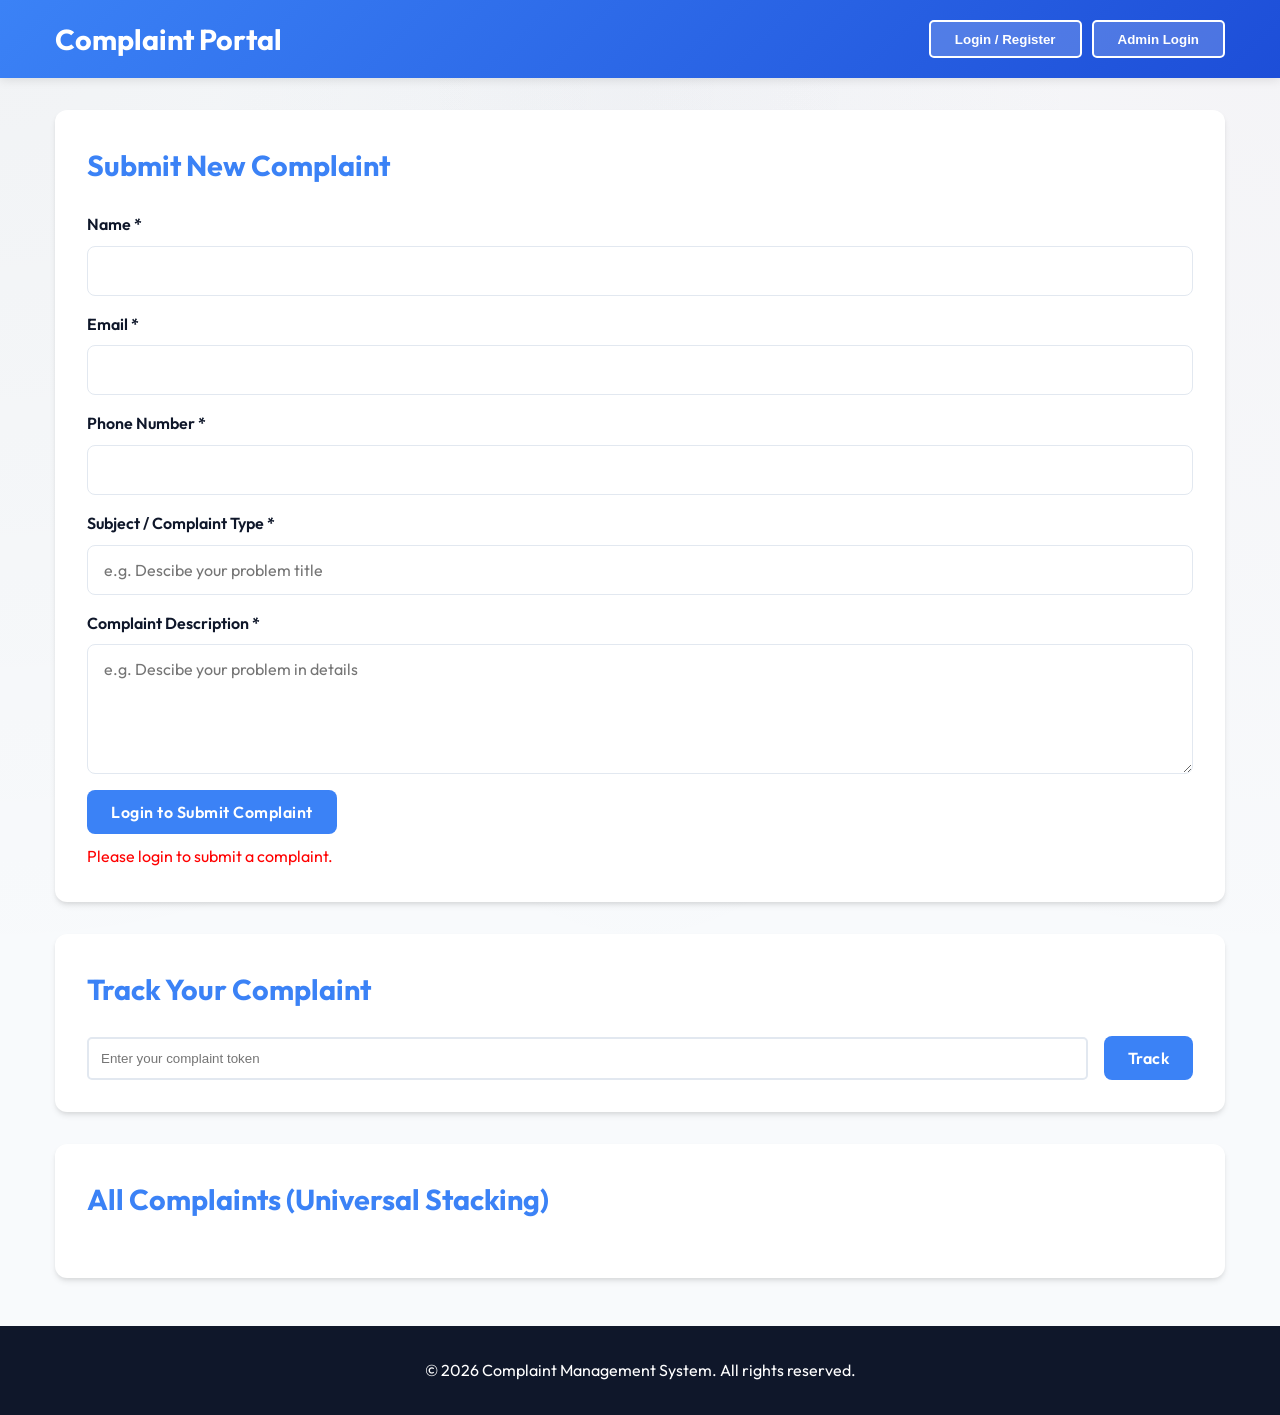
==== index.html @ 0c0c5bb7 "Redesign folder structure for Vercel Zero Config deployment" ====
<!DOCTYPE html>
<html lang="en">

<head>
    <meta charset="UTF-8">
    <meta name="viewport" content="width=device-width, initial-scale=1.0">
    <title>Complaint Management System</title>
    <!-- Google Fonts -->
    <link rel="preconnect" href="https://fonts.googleapis.com">
    <link rel="preconnect" href="https://fonts.gstatic.com" crossorigin>
    <link href="https://fonts.googleapis.com/css2?family=Outfit:wght@300;400;500;600;700&display=swap" rel="stylesheet">
    <!-- Main Styles -->
    <link rel="stylesheet" href="style.css">
</head>

<body>
    <!-- Navigation Bar -->
    <nav class="navbar">
        <div class="container">
            <h1 class="logo">Complaint Portal</h1>
            <div class="nav-buttons">
                <span id="welcomeUser" class="hidden"
                    style="margin-right: 15px; font-weight: bold; color: white;"></span>
                <button id="userAuthBtn" class="admin-btn">Login / Register</button>
                <button id="userLogoutBtn" class="admin-btn hidden">Logout</button>
                <button id="adminBtn" class="admin-btn">Admin Login</button>
            </div>
        </div>
    </nav>

    <!-- Admin Login Modal -->
    <div id="adminModal" class="modal">
        <div class="modal-content glass-panel admin-glass">
            <span class="close">&times;</span>
            <div class="modal-header">
                <div class="admin-icon">
                    <svg width="40" height="40" viewBox="0 0 24 24" fill="none" stroke="currentColor" stroke-width="2"
                        stroke-linecap="round" stroke-linejoin="round">
                        <path d="M12 22s8-4 8-10V5l-8-3-8 3v7c0 6 8 10 8 10z"></path>
                    </svg>
                </div>
                <h2>Admin Access</h2>
                <p>Secure portal for authorized personnel</p>
            </div>
            <form id="adminLoginForm" class="premium-form">
                <div class="input-wrapper">
                    <input type="text" id="adminId" placeholder="Admin ID (e.g. sathiofficial)" required>
                </div>
                <div class="input-wrapper">
                    <input type="password" id="adminPassword" placeholder="Password" required>
                </div>
                <button type="submit" class="btn-primary gradient-btn">Authenticate</button>
            </form>
            <div id="adminMessage"></div>
        </div>
    </div>

    <!-- User Auth Modal -->
    <div id="userAuthModal" class="modal">
        <div class="modal-content">
            <span class="close" id="userAuthClose">&times;</span>
            <div class="auth-tabs">
                <button id="tabLogin" class="tab-btn active">Login</button>
                <button id="tabRegister" class="tab-btn">Register</button>
            </div>

            <!-- Login Form -->
            <form id="userLoginForm" class="auth-form">
                <input type="email" id="loginEmail" placeholder="Email Address" required>
                <input type="password" id="loginPassword" placeholder="Password" required>
                <button type="submit" class="btn-primary">Login</button>
            </form>

            <!-- Register Form -->
            <form id="userRegisterForm" class="auth-form hidden">
                <input type="text" id="regName" placeholder="Full Name" required>
                <input type="email" id="regEmail" placeholder="Email Address" required>
                <input type="password" id="regPassword" placeholder="Password" required>
                <button type="submit" class="btn-primary">Register</button>
            </form>

            <div id="userAuthMessage"></div>
        </div>
    </div>

    <!-- Main Container -->
    <div class="container main-container">
        <!-- Public Complaint Section -->
        <section id="publicSection" class="section">
            <h2>Submit New Complaint</h2>
            <form id="complaintForm" class="complaint-form">
                <div class="form-group">
                    <label for="name">Name *</label>
                    <input type="text" id="name" required>
                </div>
                <div class="form-group">
                    <label for="email">Email *</label>
                    <input type="email" id="email" required>
                </div>
                <div class="form-group">
                    <label for="phone">Phone Number *</label>
                    <input type="tel" id="phone" required>
                </div>
                <div class="form-group">
                    <label for="subject">Subject / Complaint Type *</label>
                    <input type="text" id="subject" placeholder="e.g. Descibe your problem title" required>
                </div>
                <div class="form-group">
                    <label for="description">Complaint Description *</label>
                    <textarea id="description" rows="5" placeholder="e.g. Descibe your problem in details"
                        required></textarea>
                </div>
                <button type="submit" id="submitComplaintBtn" class="btn-primary" disabled>Login to Submit
                    Complaint</button>
            </form>
            <div id="submitAuthWarning" style="color: red; margin-top: 10px;">Please login to submit a complaint.</div>
            <div id="successMessage" class="message"></div>
        </section>

        <!-- My Complaints Section (Visible only when logged in) -->
        <section id="myComplaintsSection" class="section hidden">
            <h2>My Complaints</h2>
            <div id="myComplaintsList" class="complaints-list"></div>
        </section>

        <!-- Track Complaint Section -->
        <section class="section">
            <h2>Track Your Complaint</h2>
            <div class="track-form">
                <input type="text" id="tokenInput" placeholder="Enter your complaint token" maxlength="20">
                <button onclick="trackComplaint()" class="btn-primary">Track</button>
            </div>
            <div id="complaintDetails" class="complaint-details hidden">
                <h3>Complaint Details</h3>
                <div id="detailsContent"></div>
            </div>
        </section>

        <!-- All Complaints (Universal View) -->
        <section class="section">
            <h2>All Complaints (Universal Stacking)</h2>
            <div id="allComplaints" class="complaints-list"></div>
        </section>
    </div>

    <!-- Admin Dashboard (Hidden) -->
    <div id="adminDashboard" class="admin-section hidden">
        <div class="container">
            <div class="admin-header">
                <h2>Admin Dashboard</h2>
                <button onclick="adminLogout()" class="btn-logout">Logout</button>
            </div>

            <!-- Stats Section -->
            <div class="stats-grid">
                <div class="stat-card">
                    <h3 id="totalComplaints">0</h3>
                    <p>Total Complaints</p>
                </div>
                <div class="stat-card">
                    <h3 id="pendingComplaints">0</h3>
                    <p>Pending</p>
                </div>
                <div class="stat-card">
                    <h3 id="resolvedComplaints">0</h3>
                    <p>Resolved</p>
                </div>
                <div class="stat-card">
                    <h3 id="inProgressComplaints">0</h3>
                    <p>In Progress</p>
                </div>
            </div>

            <!-- All Complaints Table -->
            <div class="admin-table-section">
                <h3>All Complaints</h3>
                <table class="admin-table">
                    <thead>
                        <tr>
                            <th>Token</th>
                            <th>Name</th>
                            <th>Subject/Type</th>
                            <th>Status</th>
                            <th>Date</th>
                            <th>Actions</th>
                        </tr>
                    </thead>
                    <tbody id="adminComplaintsTable"></tbody>
                </table>
            </div>

            <!-- Edit Complaint Modal -->
            <div id="editModal" class="modal">
                <div class="modal-content">
                    <span class="close" onclick="closeEditModal()">&times;</span>
                    <h2>Update Complaint</h2>
                    <form id="editComplaintForm">
                        <div class="form-group">
                            <label for="editStatus">Status *</label>
                            <select id="editStatus" required>
                                <option value="pending">Pending</option>
                                <option value="in_progress">In Progress</option>
                                <option value="resolved">Resolved</option>
                            </select>
                        </div>
                        <div class="form-group">
                            <label for="editReply">Reply/Notes *</label>
                            <textarea id="editReply" rows="4" required></textarea>
                        </div>
                        <button type="submit" class="btn-primary">Update</button>
                    </form>
                </div>
            </div>

            <!-- View Complaint Modal -->
            <div id="viewModal" class="modal">
                <div class="modal-content">
                    <span class="close" onclick="closeViewModal()">&times;</span>
                    <h2>Complaint Details</h2>
                    <div id="viewDetailsContent"></div>
                </div>
            </div>
        </div>
    </div>

    <!-- Footer -->
    <footer class="footer">
        <p>&copy; 2026 Complaint Management System. All rights reserved.</p>
    </footer>

    <script src="script.js"></script>
</body>

</html>
---- style.css ----
/* Global Styles */
* {
    margin: 0;
    padding: 0;
    box-sizing: border-box;
}

:root {
    --primary-color: #3b82f6;
    --primary-dark: #2563eb;
    --secondary-color: #64748b;
    --success-color: #10b981;
    --warning-color: #f59e0b;
    --danger-color: #ef4444;
    --light-bg: #f8fafc;
    --border-color: #e2e8f0;
    --text-color: #0f172a;
    --light-text: #64748b;
    --glass-bg: rgba(255, 255, 255, 0.85);
    --glass-border: rgba(255, 255, 255, 0.5);
    --glass-shadow: 0 8px 32px rgba(0, 0, 0, 0.1);
}

body {
    font-family: 'Outfit', sans-serif;
    background-color: var(--light-bg);
    background-image: 
        radial-gradient(at 0% 0%, hsla(253,16%,7%,0.03) 0, transparent 50%), 
        radial-gradient(at 50% 0%, hsla(225,39%,30%,0.03) 0, transparent 50%), 
        radial-gradient(at 100% 0%, hsla(339,49%,30%,0.03) 0, transparent 50%);
    color: var(--text-color);
    line-height: 1.6;
    min-height: 100vh;
}

.container {
    max-width: 1200px;
    margin: 0 auto;
    padding: 0 15px;
}

/* Navbar */
.navbar {
    background: linear-gradient(135deg, var(--primary-color) 0%, #1d4ed8 100%);
    color: white;
    padding: 1rem 0;
    box-shadow: 0 2px 10px rgba(0,0,0,0.1);
    position: sticky;
    top: 0;
    z-index: 100;
}

.navbar .container {
    display: flex;
    justify-content: space-between;
    align-items: center;
}

.nav-buttons {
    display: flex;
    align-items: center;
    gap: 10px;
}

.logo {
    font-size: 1.8rem;
    font-weight: 700;
}

.admin-btn {
    background-color: rgba(255,255,255,0.2);
    color: white;
    border: 2px solid white;
    padding: 0.6rem 1.5rem;
    border-radius: 5px;
    cursor: pointer;
    transition: all 0.3s ease;
    font-weight: 600;
}

.admin-btn:hover {
    background-color: rgba(255,255,255,0.3);
    transform: translateY(-2px);
}

/* Main Content */
.main-container {
    margin-top: 2rem;
    margin-bottom: 2rem;
}

.section {
    background: white;
    padding: 2rem;
    margin-bottom: 2rem;
    border-radius: 12px;
    box-shadow: 0 4px 6px -1px rgba(0, 0, 0, 0.1), 0 2px 4px -1px rgba(0, 0, 0, 0.06);
    transition: all 0.3s ease;
}

.section:hover {
    box-shadow: 0 10px 15px -3px rgba(0, 0, 0, 0.1), 0 4px 6px -2px rgba(0, 0, 0, 0.05);
}

.form-group input:hover,
.form-group select:hover,
.form-group textarea:hover {
    border-color: var(--primary-color);
}

.section h2 {
    color: var(--primary-color);
    margin-bottom: 1.5rem;
    font-size: 1.8rem;
}

.section h3 {
    color: var(--text-color);
    margin-bottom: 1rem;
}

/* Forms */
.complaint-form,
.track-form {
    display: flex;
    flex-direction: column;
    gap: 1rem;
}

.form-group {
    display: flex;
    flex-direction: column;
}

.form-group label {
    font-weight: 600;
    margin-bottom: 0.5rem;
    color: var(--text-color);
}

.form-group input,
.form-group select,
.form-group textarea,
.premium-form input,
.auth-form input {
    width: 100%;
    padding: 14px 16px;
    border: 1.5px solid var(--border-color);
    border-radius: 8px;
    font-size: 1rem;
    font-family: 'Outfit', sans-serif;
    transition: all 0.3s ease;
    background: rgba(255, 255, 255, 0.9);
}

.form-group input:focus,
.form-group select:focus,
.form-group textarea:focus,
.premium-form input:focus,
.auth-form input:focus {
    outline: none;
    border-color: var(--primary-color);
    box-shadow: 0 0 0 4px rgba(59, 130, 246, 0.15);
    background: white;
}

/* Track Complaint */
.track-form {
    flex-direction: row;
    align-items: flex-end;
    gap: 1rem;
}

.track-form input {
    flex: 1;
    padding: 0.75rem;
    border: 2px solid var(--border-color);
    border-radius: 5px;
    min-width: 0;
}

/* Buttons */
.btn-primary,
.btn-logout {
    padding: 12px 24px;
    border: none;
    border-radius: 8px;
    font-size: 1rem;
    font-weight: 600;
    font-family: 'Outfit', sans-serif;
    cursor: pointer;
    transition: all 0.3s ease;
    letter-spacing: 0.5px;
}

.btn-primary {
    background-color: var(--primary-color);
    color: white;
    align-self: flex-start;
}

.btn-primary:hover {
    background-color: var(--primary-dark);
    transform: translateY(-2px);
    box-shadow: 0 8px 20px rgba(37, 99, 235, 0.25);
}

.gradient-btn {
    background: linear-gradient(135deg, var(--primary-color) 0%, #6366f1 100%);
    width: 100%;
    margin-top: 10px;
}

.gradient-btn:hover {
    background: linear-gradient(135deg, var(--primary-dark) 0%, #4f46e5 100%);
    box-shadow: 0 10px 25px rgba(99, 102, 241, 0.3);
}

.btn-logout {
    background-color: var(--danger-color);
    color: white;
}

.btn-logout:hover {
    background-color: #dc2626;
    box-shadow: 0 5px 15px rgba(220, 38, 38, 0.2);
}

/* Messages */
.message {
    padding: 1rem;
    border-radius: 5px;
    margin-top: 1rem;
    display: none;
}

.message.success {
    background-color: #d1fae5;
    color: #065f46;
    border: 2px solid var(--success-color);
    display: block;
}

.message.error {
    background-color: #fee2e2;
    color: #991b1b;
    border: 2px solid var(--danger-color);
    display: block;
}

/* Complaint Details */
.complaint-details {
    background-color: var(--light-bg);
    padding: 1.5rem;
    border-radius: 5px;
    margin-top: 1rem;
    border-left: 4px solid var(--primary-color);
}

.complaint-details.hidden {
    display: none;
}

.detail-item {
    display: grid;
    grid-template-columns: 150px 1fr;
    padding: 0.75rem 0;
    border-bottom: 1px solid var(--border-color);
}

.detail-item:last-child {
    border-bottom: none;
}

.detail-label {
    font-weight: 600;
    color: var(--text-color);
}

.detail-value {
    color: var(--light-text);
}

/* Recent Complaints List */
.complaints-list {
    display: grid;
    grid-template-columns: repeat(auto-fill, minmax(300px, 1fr));
    gap: 1.5rem;
}

.complaint-card {
    background-color: var(--light-bg);
    padding: 1.5rem;
    border-radius: 8px;
    border: 2px solid var(--border-color);
    transition: all 0.3s ease;
    cursor: pointer;
}

.complaint-card:hover {
    border-color: var(--primary-color);
    box-shadow: 0 5px 15px rgba(0,0,0,0.1);
    transform: translateY(-3px);
}

.complaint-card h4 {
    color: var(--primary-color);
    margin-bottom: 0.5rem;
}

.complaint-card p {
    color: var(--light-text);
    font-size: 0.9rem;
    margin-bottom: 0.5rem;
}

.status-badge {
    display: inline-block;
    padding: 0.4rem 0.8rem;
    border-radius: 20px;
    font-size: 0.8rem;
    font-weight: 600;
    text-transform: uppercase;
    margin-top: 1rem;
}

.status-pending {
    background-color: #fef3c7;
    color: #92400e;
}

.status-in_progress {
    background-color: #dbeafe;
    color: #0c4a6e;
}

.status-resolved {
    background-color: #d1fae5;
    color: #065f46;
}

/* Modal */
.modal {
    display: none;
    position: fixed;
    z-index: 1000;
    left: 0;
    top: 0;
    width: 100%;
    height: 100%;
    background-color: rgba(15, 23, 42, 0.6);
    backdrop-filter: blur(4px);
    animation: fadeIn 0.3s ease;
}

.modal.show {
    display: flex;
    justify-content: center;
    align-items: center;
}

@keyframes fadeIn {
    from { opacity: 0; }
    to { opacity: 1; }
}

.modal-content {
    background-color: white;
    padding: 2.5rem;
    border-radius: 16px;
    box-shadow: 0 20px 40px rgba(0,0,0,0.2);
    width: 90%;
    max-width: 480px;
    animation: slideUp 0.4s cubic-bezier(0.16, 1, 0.3, 1);
    position: relative;
}

.glass-panel {
    background: var(--glass-bg);
    backdrop-filter: blur(16px);
    -webkit-backdrop-filter: blur(16px);
    border: 1px solid var(--glass-border);
    box-shadow: var(--glass-shadow);
}

/* Premium Admin Modal Enhancements */
.admin-glass {
    background: linear-gradient(145deg, rgba(255,255,255,0.95) 0%, rgba(248,250,252,0.85) 100%);
    border-top: 4px solid var(--primary-color);
}

.modal-header {
    text-align: center;
    margin-bottom: 2rem;
}

.admin-icon {
    display: inline-flex;
    align-items: center;
    justify-content: center;
    width: 80px;
    height: 80px;
    background: linear-gradient(135deg, rgba(59, 130, 246, 0.1) 0%, rgba(99, 102, 241, 0.1) 100%);
    border-radius: 50%;
    color: var(--primary-color);
    margin-bottom: 1rem;
    border: 2px solid rgba(59, 130, 246, 0.2);
}

.modal-header h2 {
    color: var(--text-color);
    font-size: 1.8rem;
    margin-bottom: 0.5rem;
    font-weight: 700;
}

.modal-header p {
    color: var(--light-text);
    font-size: 0.95rem;
}

.premium-form {
    display: flex;
    flex-direction: column;
    gap: 1.25rem;
}

.premium-form .input-wrapper {
    position: relative;
}

@keyframes slideUp {
    from { transform: translateY(40px) scale(0.95); opacity: 0; }
    to { transform: translateY(0) scale(1); opacity: 1; }
}

.close {
    position: absolute;
    top: 1.5rem;
    right: 1.5rem;
    color: var(--secondary-color);
    font-size: 1.5rem;
    font-weight: bold;
    cursor: pointer;
    transition: all 0.3s ease;
    background: rgba(0,0,0,0.05);
    width: 36px;
    height: 36px;
    display: flex;
    align-items: center;
    justify-content: center;
    border-radius: 50%;
}

.close:hover {
    color: var(--danger-color);
    background: rgba(239, 68, 68, 0.1);
    transform: rotate(90deg);
}

/* Auth Tabs */
.auth-tabs {
    display: flex;
    margin-bottom: 20px;
    border-bottom: 2px solid var(--border-color);
}

.tab-btn {
    flex: 1;
    background: none;
    border: none;
    padding: 10px;
    font-size: 16px;
    cursor: pointer;
    font-weight: bold;
    color: var(--light-text);
    border-bottom: 3px solid transparent;
}

.tab-btn.active {
    color: var(--primary-color);
    border-bottom-color: var(--primary-color);
}

.auth-form {
    display: flex;
    flex-direction: column;
    gap: 15px;
}

/* Admin Section */
.admin-section {
    background: white;
    min-height: 100vh;
}

.admin-section.hidden {
    display: none;
}

.admin-header {
    display: flex;
    justify-content: space-between;
    align-items: center;
    padding: 2rem 0;
    border-bottom: 2px solid var(--border-color);
}

.admin-header h2 {
    color: var(--primary-color);
    font-size: 2rem;
}

/* Stats Grid */
.stats-grid {
    display: grid;
    grid-template-columns: repeat(auto-fit, minmax(200px, 1fr));
    gap: 1.5rem;
    margin: 2rem 0;
}

.stat-card {
    background: linear-gradient(135deg, var(--primary-color) 0%, #1d4ed8 100%);
    color: white;
    padding: 2rem;
    border-radius: 10px;
    text-align: center;
    box-shadow: 0 5px 15px rgba(37, 99, 235, 0.3);
}

.stat-card h3 {
    font-size: 2.5rem;
    margin-bottom: 0.5rem;
    color: white;
}

.stat-card p {
    font-size: 1rem;
    opacity: 0.9;
}

/* Admin Table */
.admin-table-section {
    background: white;
    padding: 2rem;
    border-radius: 10px;
    box-shadow: 0 1px 3px rgba(0,0,0,0.1);
    margin-top: 2rem;
    overflow-x: auto;
}

.admin-table-section h3 {
    color: var(--primary-color);
    margin-bottom: 1.5rem;
}

.admin-table {
    width: 100%;
    border-collapse: collapse;
}

.admin-table thead {
    background-color: var(--light-bg);
    border-bottom: 2px solid var(--border-color);
}

.admin-table th {
    padding: 1rem;
    text-align: left;
    font-weight: 600;
    color: var(--text-color);
}

.admin-table td {
    padding: 1rem;
    border-bottom: 1px solid var(--border-color);
}

.admin-table tr:hover {
    background-color: var(--light-bg);
}

.action-buttons {
    display: flex;
    gap: 0.5rem;
}

.btn-view,
.btn-edit,
.btn-delete {
    padding: 0.5rem 1rem;
    border: none;
    border-radius: 5px;
    cursor: pointer;
    font-size: 0.85rem;
    font-weight: 600;
    transition: all 0.3s ease;
}

.btn-view {
    background-color: var(--secondary-color);
    color: white;
}

.btn-view:hover {
    background-color: #475569;
    transform: translateY(-1px);
}

.btn-edit {
    background-color: var(--primary-color);
    color: white;
}

.btn-edit:hover {
    background-color: #1d4ed8;
    transform: translateY(-1px);
}

.btn-delete {
    background-color: var(--danger-color);
    color: white;
}

.btn-delete:hover {
    background-color: #dc2626;
    transform: translateY(-1px);
}

/* Footer */
.footer {
    background-color: var(--text-color);
    color: white;
    text-align: center;
    padding: 2rem;
    margin-top: 3rem;
}

/* Hidden Class */
.hidden {
    display: none;
}

/* Responsive Design - Tablet */
@media (max-width: 768px) {
    .navbar .container {
        flex-direction: column;
        gap: 1rem;
    }

    .logo {
        font-size: 1.5rem;
    }

    .section {
        padding: 1.5rem;
    }

    .section h2 {
        font-size: 1.5rem;
    }

    .complaint-form {
        gap: 0.8rem;
    }

    .track-form {
        flex-direction: column;
        align-items: stretch;
    }

    .btn-primary {
        align-self: stretch;
    }

    .detail-item {
        grid-template-columns: 1fr;
    }

    .detail-label {
        font-weight: 600;
        margin-bottom: 0.25rem;
    }

    .complaints-list {
        grid-template-columns: 1fr;
    }

    .stats-grid {
        grid-template-columns: repeat(2, 1fr);
    }

    .admin-table {
        font-size: 0.9rem;
    }

    .admin-table th,
    .admin-table td {
        padding: 0.75rem;
    }

    .modal-content {
        width: 95%;
        padding: 1.5rem;
    }
}

/* Responsive Design - Mobile */
@media (max-width: 480px) {
    .navbar .container {
        gap: 0.5rem;
    }

    .logo {
        font-size: 1.3rem;
    }

    .admin-btn {
        padding: 0.5rem 1rem;
        font-size: 0.9rem;
    }

    .section {
        padding: 1rem;
        margin-bottom: 1rem;
    }

    .section h2 {
        font-size: 1.3rem;
        margin-bottom: 1rem;
    }

    .form-group input,
    .form-group select,
    .form-group textarea {
        padding: 0.6rem;
        font-size: 16px;
    }

    .btn-primary {
        padding: 0.6rem 1rem;
        font-size: 0.9rem;
    }

    .track-form input {
        font-size: 16px;
    }

    .complaint-card {
        padding: 1rem;
    }

    .complaint-card h4 {
        font-size: 1rem;
    }

    .status-badge {
        margin-top: 0.75rem;
    }

    .stats-grid {
        grid-template-columns: 1fr;
        gap: 1rem;
    }

    .stat-card {
        padding: 1.5rem;
    }

    .stat-card h3 {
        font-size: 2rem;
    }

    .admin-table-section {
        padding: 1rem;
        margin-top: 1rem;
    }

    .admin-table th,
    .admin-table td {
        padding: 0.5rem;
        font-size: 0.85rem;
    }

    .action-buttons {
        flex-direction: column;
        gap: 0.25rem;
    }

    .btn-edit,
    .btn-delete {
        padding: 0.4rem 0.75rem;
        font-size: 0.75rem;
    }

    .footer {
        padding: 1rem;
        font-size: 0.9rem;
    }
}
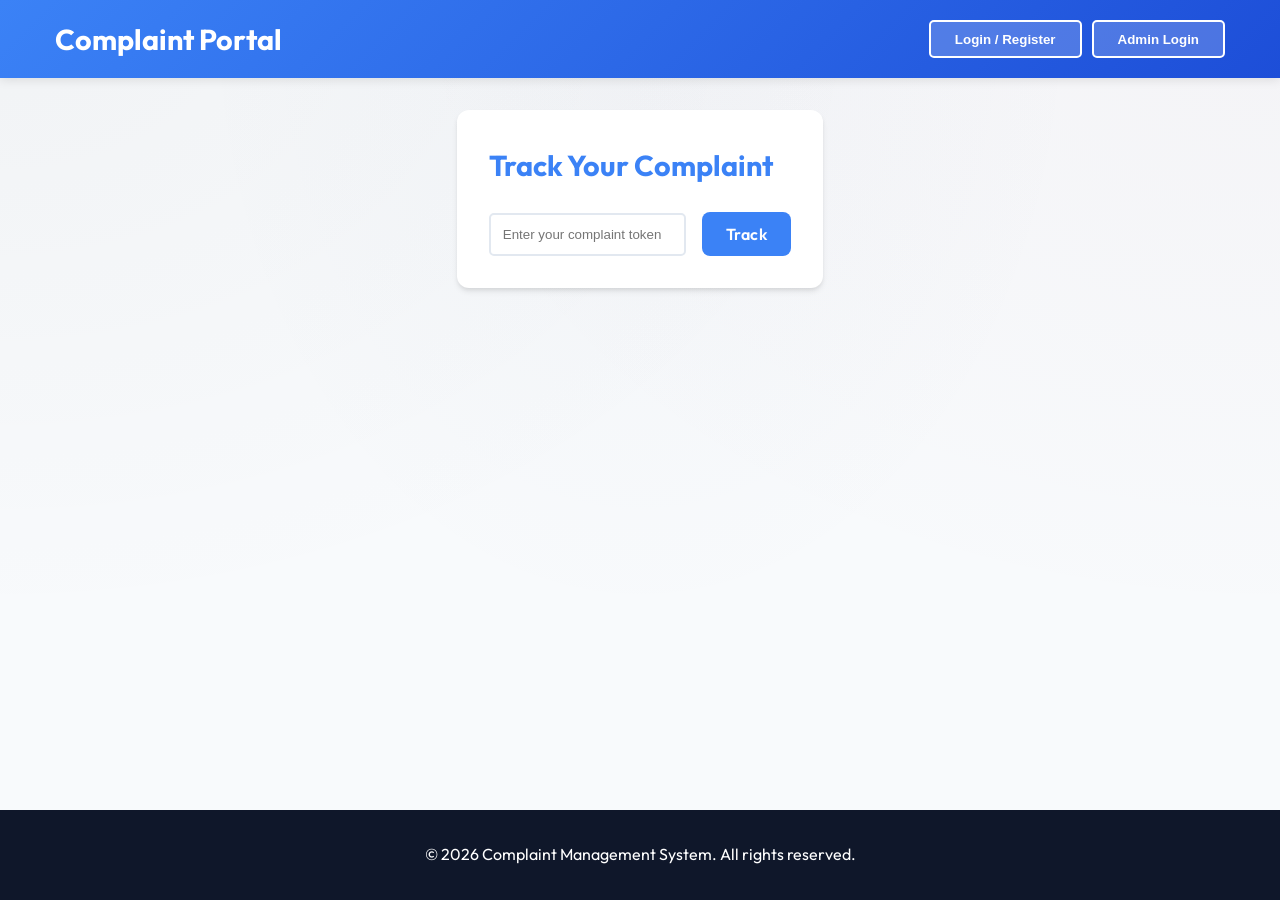
==== commit c2c8b8d3: "Move all frontend files to root for standard zero-config Vercel deployment" ====
--- a/index.html
+++ b/index.html
@@ -75,6 +75,7 @@
             <form id="userRegisterForm" class="auth-form hidden">
                 <input type="text" id="regName" placeholder="Full Name" required>
                 <input type="email" id="regEmail" placeholder="Email Address" required>
+                <input type="tel" id="regPhone" placeholder="Mobile Number" required>
                 <input type="password" id="regPassword" placeholder="Password" required>
                 <button type="submit" class="btn-primary">Register</button>
             </form>
@@ -86,21 +87,9 @@
     <!-- Main Container -->
     <div class="container main-container">
         <!-- Public Complaint Section -->
-        <section id="publicSection" class="section">
+        <section id="publicSection" class="section hidden">
             <h2>Submit New Complaint</h2>
             <form id="complaintForm" class="complaint-form">
-                <div class="form-group">
-                    <label for="name">Name *</label>
-                    <input type="text" id="name" required>
-                </div>
-                <div class="form-group">
-                    <label for="email">Email *</label>
-                    <input type="email" id="email" required>
-                </div>
-                <div class="form-group">
-                    <label for="phone">Phone Number *</label>
-                    <input type="tel" id="phone" required>
-                </div>
                 <div class="form-group">
                     <label for="subject">Subject / Complaint Type *</label>
                     <input type="text" id="subject" placeholder="e.g. Descibe your problem title" required>
@@ -120,6 +109,10 @@
         <!-- My Complaints Section (Visible only when logged in) -->
         <section id="myComplaintsSection" class="section hidden">
             <h2>My Complaints</h2>
+            <div class="complaint-tabs" style="margin-bottom: 20px;">
+                <button id="tabActiveComplaints" class="tab-btn active" style="margin-right: 10px;">Active Complaints</button>
+                <button id="tabResolvedComplaints" class="tab-btn">Resolved Complaints</button>
+            </div>
             <div id="myComplaintsList" class="complaints-list"></div>
         </section>
 
@@ -136,11 +129,7 @@
             </div>
         </section>
 
-        <!-- All Complaints (Universal View) -->
-        <section class="section">
-            <h2>All Complaints (Universal Stacking)</h2>
-            <div id="allComplaints" class="complaints-list"></div>
-        </section>
+
     </div>
 
     <!-- Admin Dashboard (Hidden) -->
--- a/style.css
+++ b/style.css
@@ -31,6 +31,8 @@
     color: var(--text-color);
     line-height: 1.6;
     min-height: 100vh;
+    display: flex;
+    flex-direction: column;
 }
 
 .container {
@@ -85,6 +87,7 @@
 
 /* Main Content */
 .main-container {
+    flex: 1;
     margin-top: 2rem;
     margin-bottom: 2rem;
 }
@@ -491,7 +494,7 @@
 /* Admin Section */
 .admin-section {
     background: white;
-    min-height: 100vh;
+    flex: 1;
 }
 
 .admin-section.hidden {
